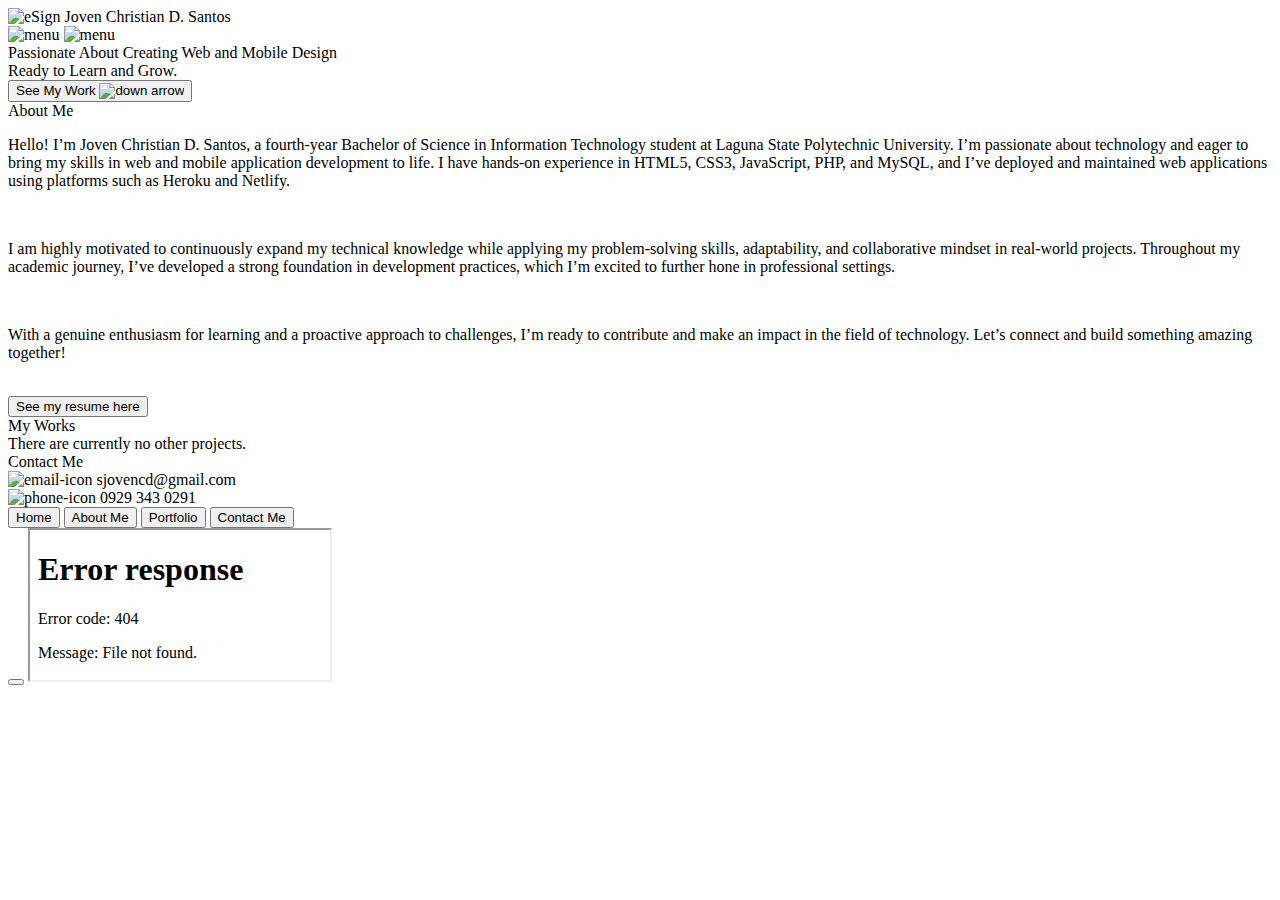
==== index.html @ 70980f81 "Add files via upload" ====
<!DOCTYPE html>
<html lang="en">
<head>
    <meta charset="UTF-8">
    <meta name="viewport" content="width=device-width, initial-scale=1.0">
    <title>Portfolio</title>
    <link rel="stylesheet" href="fonts.css">
    <link rel="stylesheet" href="assets/css/style.css">
</head>
<body>
    <div class="header">
        <div class="logo">
            <img class="header-img" src="assets/images/eSign-white.png" alt="eSign">
            <span class="header-text">Joven Christian D. Santos</span>
        </div>
        <img class="header-img" id="menu-btn" onclick="openHiddenMenu()" src="assets/images/menu-white.png" alt="menu">
        <img class="header-img" id="menu-close-btn" onclick="closeHiddenMenu()" src="assets/images/close.png" alt="menu">
    </div>
    <div class="hero" id="heroDest">
        <div class="heroText">
            Passionate About Creating Web and Mobile Design
            <br>
            Ready to Learn and Grow.
        </div>
        <button id="cta" onclick="intoCta()">
            See My Work
            <img src="assets/images/down-arrow.png" alt="down arrow">
        </button>
    </div>
    <div class="about" id="aboutDest">
        <div class="aboutTitle title">
            About Me
        </div>
        <div class="aboutText">
            <p>Hello! I’m Joven Christian D. Santos, a fourth-year Bachelor of Science in Information Technology student at Laguna State Polytechnic University. I’m passionate about technology and eager to bring my skills in web and mobile application development to life. I have hands-on experience in HTML5, CSS3, JavaScript, PHP, and MySQL, and I’ve deployed and maintained web applications using platforms such as Heroku and Netlify.</p><br>
            <p>I am highly motivated to continuously expand my technical knowledge while applying my problem-solving skills, adaptability, and collaborative mindset in real-world projects. Throughout my academic journey, I’ve developed a strong foundation in development practices, which I’m excited to further hone in professional settings.</p><br>
            <p>With a genuine enthusiasm for learning and a proactive approach to challenges, I’m ready to contribute and make an impact in the field of technology. Let’s connect and build something amazing together!</p><br>
        </div>
        <button class="resume" onclick="openResume()">See my resume here</button>
    </div>
    <div class="portfolio" id="ctaDest">
        <div class="portfolioTitle title">
            My Works
        </div>
        <div class="projects">
            There are currently no other projects.
        </div>
    </div>
    <div class="footer" id="contactDest">
        <div class="footerTitle">
            Contact Me
        </div>
        <div class="footerText">
            <div class="footerCard">
                <img src="assets/images/email.png" alt="email-icon">
                sjovencd@gmail.com
            </div>
            <div class="footerCard">
                <img src="assets/images/telephone.png" alt="phone-icon">
                0929 343 0291
            </div>
        </div>
    </div>
    <div class="menu">
        <div class="menu-nav" id="hidden-menu">
            <button onclick="intoHome()">Home</button>
            <button onclick="intoAbout()">About Me</button>
            <button onclick="intoCta()">Portfolio</button>
            <button onclick="intoContact()">Contact Me</button>
        </div>
    </div>
    <div class="resumePdf" id="resume-pdf">
        <button class="closeResume" onclick="closeResume()"></button>
        <iframe class="resumeMain" src="assets/others/Joven_Santos_Resume.pdf"></iframe>
    </div>
    <script src="assets/js/script.js"></script>
</body>
</html>
---- fonts.css ----
@font-face {
    font-family: 'Poppins';
    src: url('assets/fonts/Poppins-Regular.ttf') format('truetype');
    font-weight: 400;
    font-style: normal;
  }
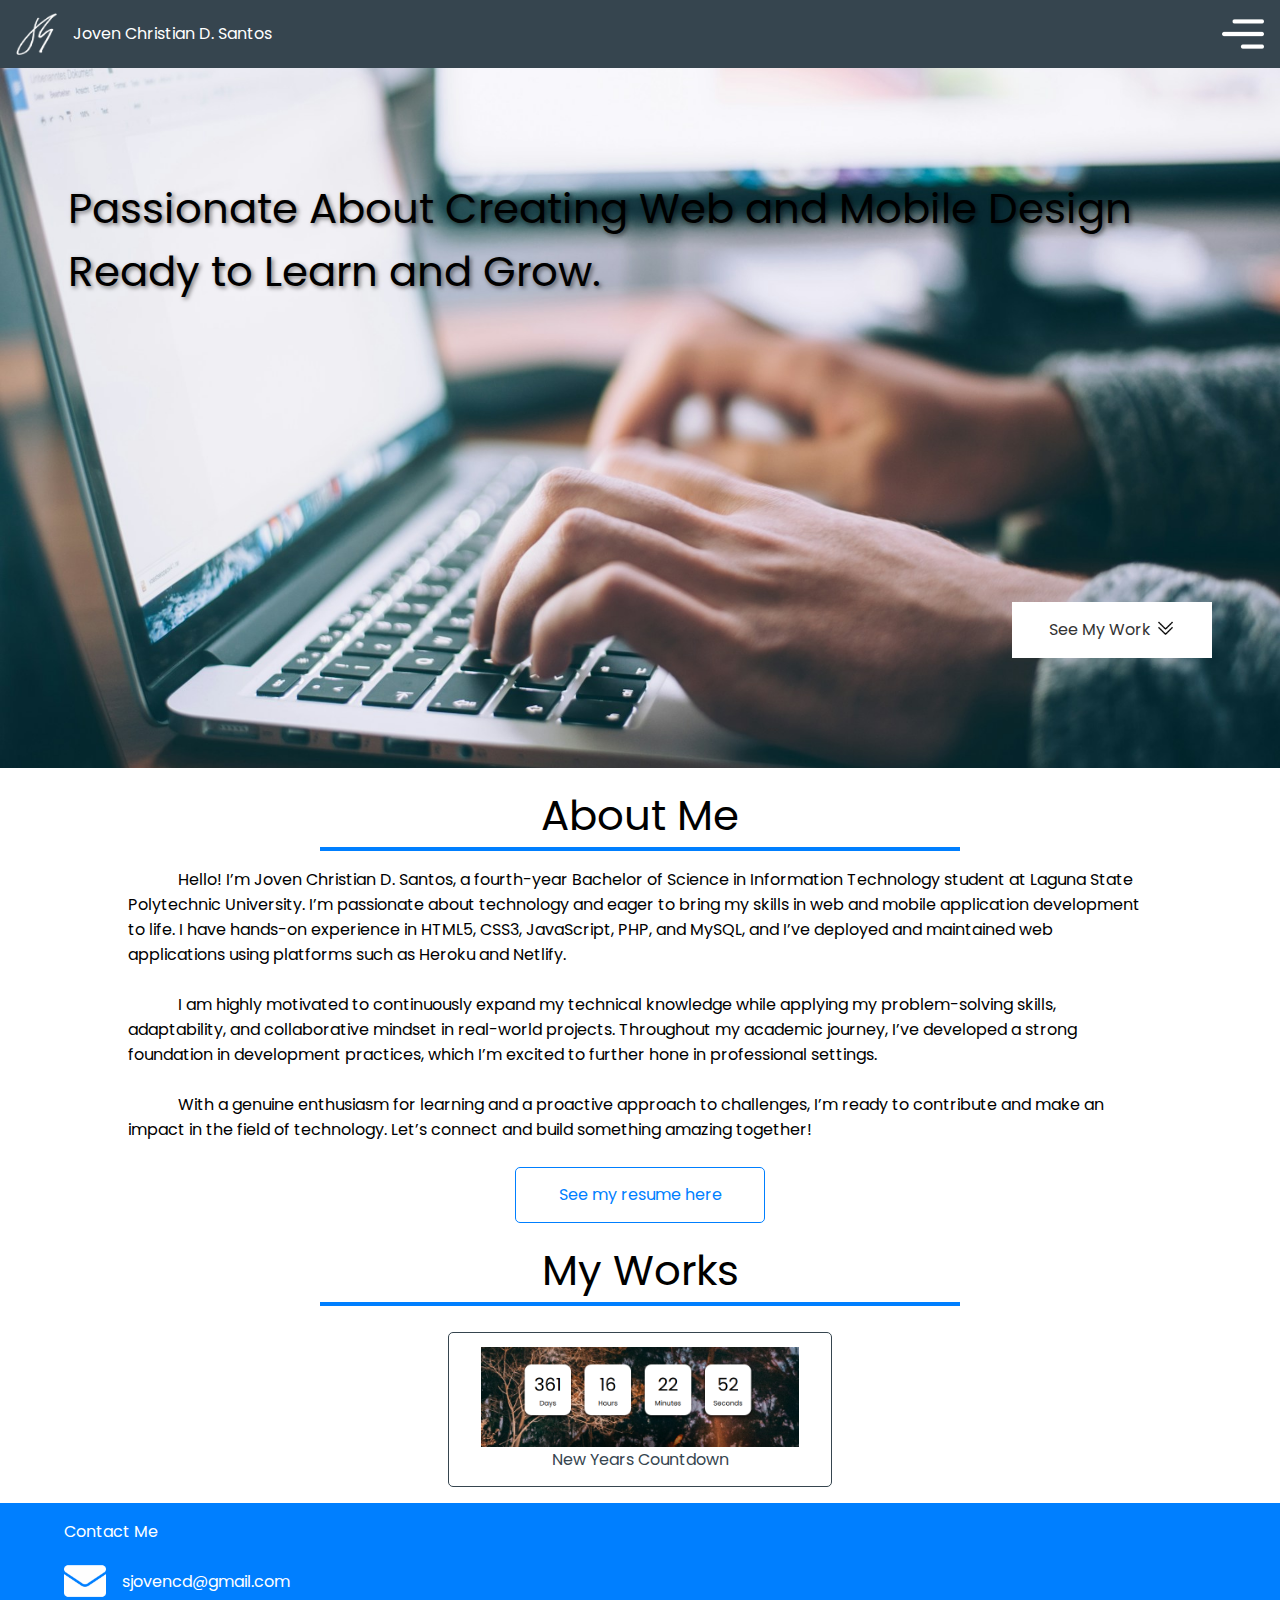
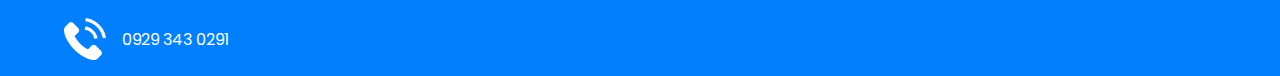
==== commit 8c9b2a12: "+1" ====
--- a/index.html
+++ b/index.html
@@ -43,7 +43,10 @@
             My Works
         </div>
         <div class="projects">
-            There are currently no other projects.
+            <div class="project-card resume" onclick="openNewTab('works/countdown/index.html')">
+                <div class="cardImage"> <img src="assets/images/projectImages/newYearCountdown.png" alt=""></div>
+                <div>New Years Countdown</div>
+            </div>
         </div>
     </div>
     <div class="footer" id="contactDest">
--- a/assets/css/style.css
+++ b/assets/css/style.css
@@ -0,0 +1,319 @@
+:root {
+    --main-size: 1rem;
+    --main2-size: 2.618rem;
+    --medium-size: 4.236rem;
+    --large-size: 6.847rem;
+    --large2-size: 13.694rem;
+}
+
+* {
+    margin: 0;
+    padding: 0;
+    box-sizing: border-box;
+    font-family: 'Poppins', sans-serif;
+    transition: all .3s ease;
+}
+button {
+    cursor: pointer;
+}
+
+/* header */
+.header {
+    background-color: rgb(54, 69, 79);
+    position: sticky;
+    top: 0;
+    left: 0;
+    z-index: 1;
+    height: var(--medium-size);
+    display: flex;
+    justify-content: space-between;
+    align-items: center;
+}
+
+.logo {
+    height: 100%;
+    display: flex;
+    align-items: center;
+}
+
+.header-img {
+    height: 61.8%;
+    width: auto;
+    padding: 0 1rem;
+    cursor: pointer;
+}
+
+.header-text {
+    color: white;
+}
+
+.title {
+    font-size: var(--main2-size);
+    text-align: center;
+    width: 50%;
+    margin: 0 auto;
+    margin-top: 1rem;
+    border-bottom: 4px solid rgb(0, 127, 255);
+}
+
+p {
+    text-indent: 50px;
+}
+
+/* menu */
+.menu-nav {
+    position: fixed;
+    right: -100%;
+    /* right: 0px; */
+    display: flex;
+    flex-direction: column;
+    align-items: flex-end; 
+    top: var(--medium-size);
+    width: 100%;
+    height: 100%;
+    z-index: 2;
+    background-color: rgba(0, 0, 0, 0.7); 
+}
+
+.menu-nav button {
+    font-size: var(--main-size);
+    padding: .9em 2em;
+    background-color: rgb(54, 69, 79);
+    text-decoration: none;
+    border: none;
+    width: 200px;
+    border-bottom: 2px solid rgb(54, 69, 79);
+    color: white;
+    font-weight: 400;
+    font-size: 1em; 
+    position: relative;
+    text-align: left;
+}
+
+.menu-nav button::after {
+    position: absolute;
+    bottom: -3px;
+    left: 0;
+    transform: scaleX(0);
+    transform-origin: center left;
+    width: 100%;
+    height: 2px;
+    background-color: white;
+    content: '';
+    transition: transform 0.3s ease; 
+}
+
+.menu-nav button:hover::after {
+    transform: scaleX(1);
+}
+
+#menu-close-btn {
+    display: none;
+    height: 60%;
+}
+
+
+/* hero */
+.hero {
+    background-image: url('../images/heroImg.jpg');
+    background-size: cover;
+    background-position: center center;
+    height: 700px;
+    position: relative;
+    
+    color: black;
+    text-shadow: 2px 2px 4px rgba(0, 0, 0, 0.5);
+
+    scroll-margin-top: var(--medium-size);
+}
+
+.heroText {
+    font-size: var(--main2-size);
+    padding: var(--large-size) var(--medium-size);
+}
+
+#cta {
+    font-size: var(--main-size);
+    padding: .9em 2em;
+    background-color: white;
+    text-decoration: none;
+    border: none;
+    position: absolute;
+    right: var(--medium-size);
+    bottom: var(--large-size);
+    width: 200px;
+    margin: 0 auto;
+    border-bottom: 2px solid white;
+    color: #333;
+    font-weight: 400;
+    font-size: 1em; 
+}
+
+#cta::after {
+    position: absolute;
+    bottom: -3px;
+    left: 0;
+    transform: scaleX(0);
+    transform-origin: center left;
+    width: 100%;
+    height: 2px;
+    background-color: rgb(0, 127, 255);
+    content: '';
+    transition: transform .3s ease;
+}
+
+#cta:hover::after {
+    transform: scaleX(1);
+}
+
+#cta img {
+    height: var(--main-size);
+    padding: auto;
+}
+
+/* about */
+.about {
+    display: flex;
+    flex-direction: column;
+    align-items: center;
+    scroll-margin-top: var(--medium-size);
+}
+.aboutText {
+    margin: 1rem auto 0;
+    width: 80%;
+}
+.resume {
+    display: flex;
+    justify-content: center;
+    align-items: center;
+    position: relative;
+    width: 250px;
+    margin:0 auto;
+    padding: .9em 2em;
+    overflow: hidden;
+    border: 1px solid rgb(0, 127, 255);
+    border-radius: 5px;
+    background-color: #fff;
+    color: rgb(0, 127, 255);
+    font-size: 1em;
+}
+
+.resume:hover {
+    background-color: transparent;
+    color: #fff;
+}
+
+.resume::before {
+    position: absolute;
+    top: 0;
+    left: 0;
+    z-index: -1;
+    width: 0;
+    height: 100%;
+    background-color: rgb(0, 127, 255);
+    content: '';
+    transition: width .3s ease;
+}
+
+.resume:hover::before {
+    width: 100%;
+}
+
+/* resume popup */
+.resumePdf {
+    position: fixed;
+    display: none;
+    /* display: block; */
+    top: 0;
+    left: 0;
+    width: 100%;
+    height: 100%;
+    z-index: 2;
+    background-color: rgba(0, 0, 0, 0.7); 
+}
+
+.resumeMain {
+    margin: 1rem 10%;
+    height: 90%;
+    width: 80%;
+}
+
+.closeResume {
+    width: 5%;
+    height: 5%;
+    background-color: transparent;
+    background-size: contain;
+    background-repeat: no-repeat; 
+    background-position: center center;
+    text-decoration: none;
+    position: absolute;
+    top: 1rem;
+    right: 3%;
+    background-image: url('../images/close.png');
+    border: none;
+}
+
+.closeResume:hover {
+    background-image: url('../images/close-azure.png');
+}
+
+/* portfolio */
+.projects {
+    text-align: center;
+    margin: 1rem 0;
+    color: rgba(0, 0, 0, 0.7);   
+    scroll-margin-top: var(--medium-size); 
+    display: flex;
+    flex-direction: row;
+    justify-content: space-around; 
+    align-items: center;
+    flex-wrap: wrap;
+}
+
+.project-card {
+    margin-top: 10px;
+    display: flex;
+    flex-direction: column;
+    width: 30%;
+    align-items: center;
+    border: 1px solid rgb(54, 69, 79);
+    color: rgb(54, 69, 79);
+    cursor: pointer;
+}
+
+.project-card::before {
+    background-color: rgb(54, 69, 79);
+}
+
+.cardImage {
+    height: 100px;
+    width: 100%;
+    overflow: hidden; 
+}
+
+.cardImage img {
+    height: 100%;
+    width: 100%;
+    object-fit: cover;
+}
+
+
+/* footer */
+.footer {
+    padding: 1rem 5%;
+    margin: 0 auto;
+    background-color: rgb(0, 127, 255);
+    color: white;
+    scroll-margin-top: var(--medium-size);
+}
+.footerCard {
+    height: var(--main2-size);
+    display: flex;
+    margin-top: 1rem;
+    align-items: center;
+}
+.footerCard img {
+    height: inherit;
+    margin-right: var(--main-size);
+}
+
